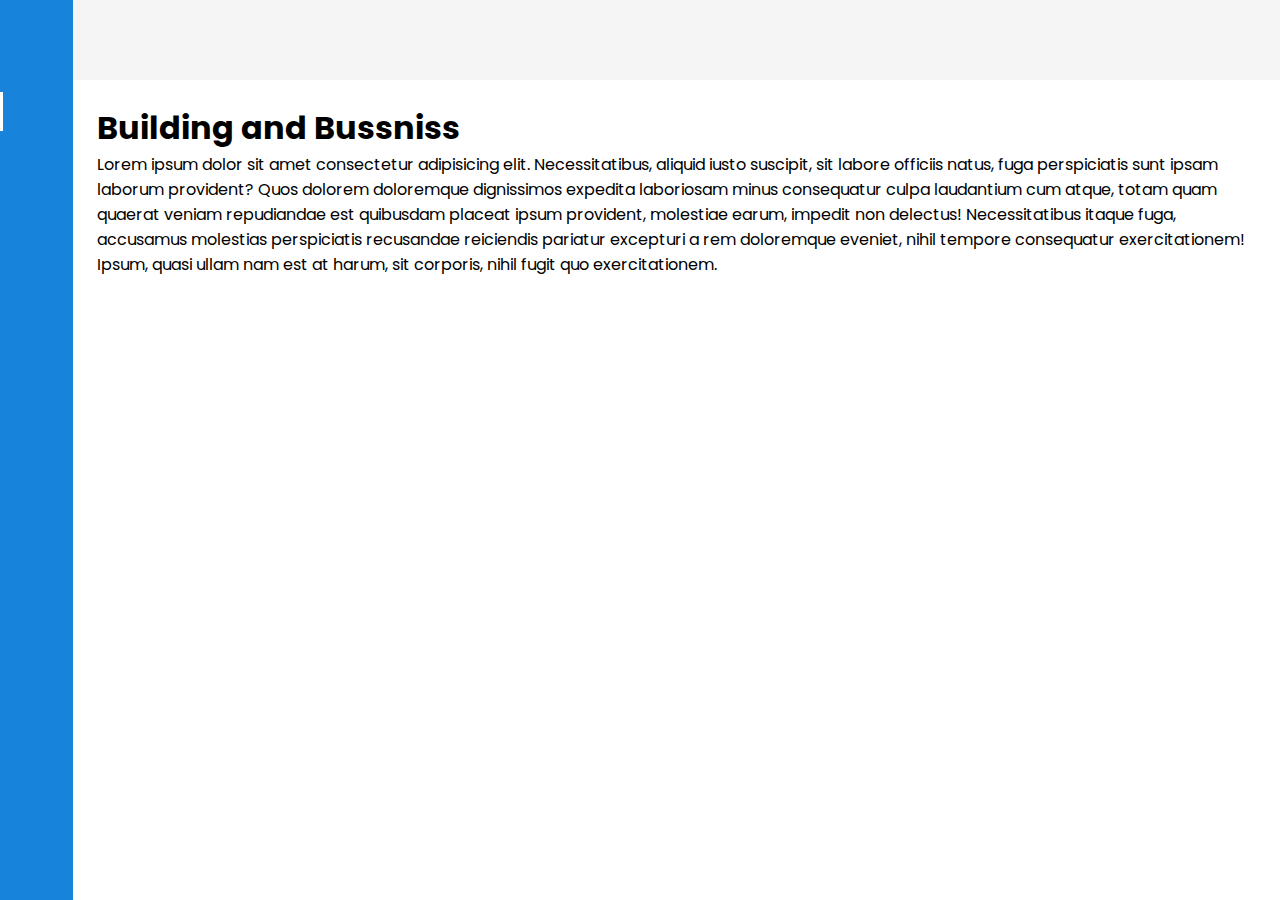
==== sidebar/index.html @ 75128854 "Ejercicios realizados" ====
<!DOCTYPE html>
<html lang="es">
<head>
    <meta charset="UTF-8">
    <meta http-equiv="X-UA-Compatible" content="IE=edge">
    <meta name="viewport" content="width=device-width, initial-scale=1.0">
    <title>Menu lateral Responsive</title>

    <link rel="stylesheet" href="https://cdnjs.cloudflare.com/ajax/libs/font-awesome/6.3.0/css/all.min.css" integrity="sha512-SzlrxWUlpfuzQ+pcUCosxcglQRNAq/DZjVsC0lE40xsADsfeQoEypE+enwcOiGjk/bSuGGKHEyjSoQ1zVisanQ==" crossorigin="anonymous" referrerpolicy="no-referrer" />
    <link rel="stylesheet" href="./css/style.css">
    <link rel="stylesheet" href="./css/header.css">
    <link rel="stylesheet" href="./css/aside.css">
    <link rel="stylesheet" href="./css/main.css">
</head>
<body id="body">
    
    <header class="header">
        <div class="menu" id="icon_menu">
            <i class="fa-solid fa-bars-staggered menu__icon nav__link-icon"></i>
        </div>
    </header>

    <aside class="aside" id="aside">
        <div class="aside__top">
            <i class="fa-brands fa-youtube aside__top-icon nav__link-icon"></i>
            <span class="aside__top-title">Design<span>By</span>Samir</span>
        </div>

        <nav class="nav">
            <ul class="nav__ul">
                <a href="#" class="nav__link nav__link--active" title="Home">
                    <i class="fa-solid fa-house nav__link-icon"></i>
                    <span class="nav__link-span">Home</span>
                </a>
                <a href="#" class="nav__link" title="Portfolio">
                    <i class="fa-solid fa-file nav__link-icon"></i>
                    <span class="nav__link-span">Portfolio</span>
                </a>
                <a href="#" class="nav__link" title="Courses">
                    <i class="fa-solid fa-graduation-cap nav__link-icon"></i>
                    <span class="nav__link-span">Courses</span>
                </a>
                <a href="#" class="nav__link" title="Blog">
                    <i class="fa-brands fa-hive nav__link-icon"></i>
                    <span class="nav__link-span">Blog</span>
                </a>
                <a href="#" class="nav__link" title="Contact">
                    <i class="fa-solid fa-address-book nav__link-icon"></i>
                    <span class="nav__link-span">Contact</span>
                </a>
                <a href="#" class="nav__link" title="About">
                    <i class="fa-solid fa-bolt nav__link-icon"></i>
                    <span class="nav__link-span">About</span>
                </a>
            </ul>
        </nav>

    </aside>

    <main class="main">
        <h1 class="title">
            Building and Bussniss
        </h1>

        <p>
            Lorem ipsum dolor sit amet consectetur adipisicing elit. Necessitatibus, aliquid iusto suscipit, sit labore officiis natus, fuga perspiciatis sunt ipsam laborum provident? Quos dolorem doloremque dignissimos expedita laboriosam minus consequatur culpa laudantium cum atque, totam quam quaerat veniam repudiandae est quibusdam placeat ipsum provident, molestiae earum, impedit non delectus! Necessitatibus itaque fuga, accusamus molestias perspiciatis recusandae reiciendis pariatur excepturi a rem doloremque eveniet, nihil tempore consequatur exercitationem! Ipsum, quasi ullam nam est at harum, sit corporis, nihil fugit quo exercitationem.
        </p>
    </main>

    <script src="./js/script.js"></script>

</body>
</html>
---- sidebar/css/style.css ----
@import url('https://fonts.googleapis.com/css2?family=Poppins:wght@300;400;500;600;700;800;900&display=swap');

* {
    margin: 0;
    padding: 0;
    box-sizing: border-box;
    color: inherit;
    outline: none;
    border: none;
}

a {
    text-decoration: none;
    display: inline-block;
}

ul,
li {
    list-style: none;
}

body {
    font-family: 'Poppins';
    margin-left: calc(25px + 3rem);
    font-size: 16px;
    transition: margin-left 300ms;
}
---- sidebar/css/header.css ----
.header  {
    width: 100%;
    height: 80px;
    background-color: #F5F5F5;

    display: flex;
    align-items: center;
    position: sticky;
    top: 0;
}

.menu {
    width: 100px;
    display: grid;
    place-items: center;
}

.menu__icon {
    font-size: 1.5rem;
    cursor: pointer;
    position: absolute;
    color: #222;
}
---- sidebar/css/aside.css ----
.aside {
    width: calc(25px + 3rem);
    position: fixed;
    height: 100%;
    background-color: #1783DB;
    top: 0;
    left: 0;
    color: #FFFFFF;
    transition: width 300ms, left 300ms;
    overflow: hidden;
    overflow-y: auto;
    /* border-right: 8px solid #1783DB; */

    /*Ocultar scroll para IE, Edge y Firefox*/
    -ms-overflow-style: none;
    scrollbar-width: none;
}


.aside__top {
    padding: 1.5rem 2rem;
    display: flex;
    align-items: center;
    font-weight: 700;
    position: sticky;
    top: 0;
    z-index: 1;
    background-color: #1783DB;
}

/*Ocultar scroll para chrome, safari y opera*/
.aside::-webkit-scrollbar{
    display: none;
}

.aside__top-title {
    display: flex;
    align-items: center;
}

.aside__top-title > span {
    color: orange;
    font-weight: 900;
    font-size: 1.5rem;
}

.aside__top-icon,
.nav__link-icon {
    min-width: 25px;
    margin-right: 1rem;
}

.nav__link {
    display: flex;
    align-items: center;
    color: #FFFFFFB2;
    position: relative;
    transition: color 300ms;
    font-weight: 100;
    padding: 1rem 2rem;
}

.nav__link--active {
    color: #FFFFFF;
}

.nav__link--active::before {
    content: '';
    position: absolute;
    width: 3px;
    height: 70%;
    background-color: #FFFFFF;
    top: 15%;
    left: 0;
}

.nav__link:hover {
    color: #FFFFFF;
    background-color: #0000FF11;
}





/* CLASES MANIPULADA DESDE JS */
.aside_move {
    width: 250px;
}


@media screen and (max-width: 760px) {
    .aside_move {
        width: calc(25px + 3rem);
        left: -80px;
    }
}
---- sidebar/css/main.css ----
/* CLASE MANIPULADA DESDE JS */
.body_move {
    margin-left: 250px;
}





@media screen and (max-width: 760px) {
    .body_move {
        margin-left: 0;
    }
}
/* ======================================================= */



.main {
    padding: 1.5rem;
}
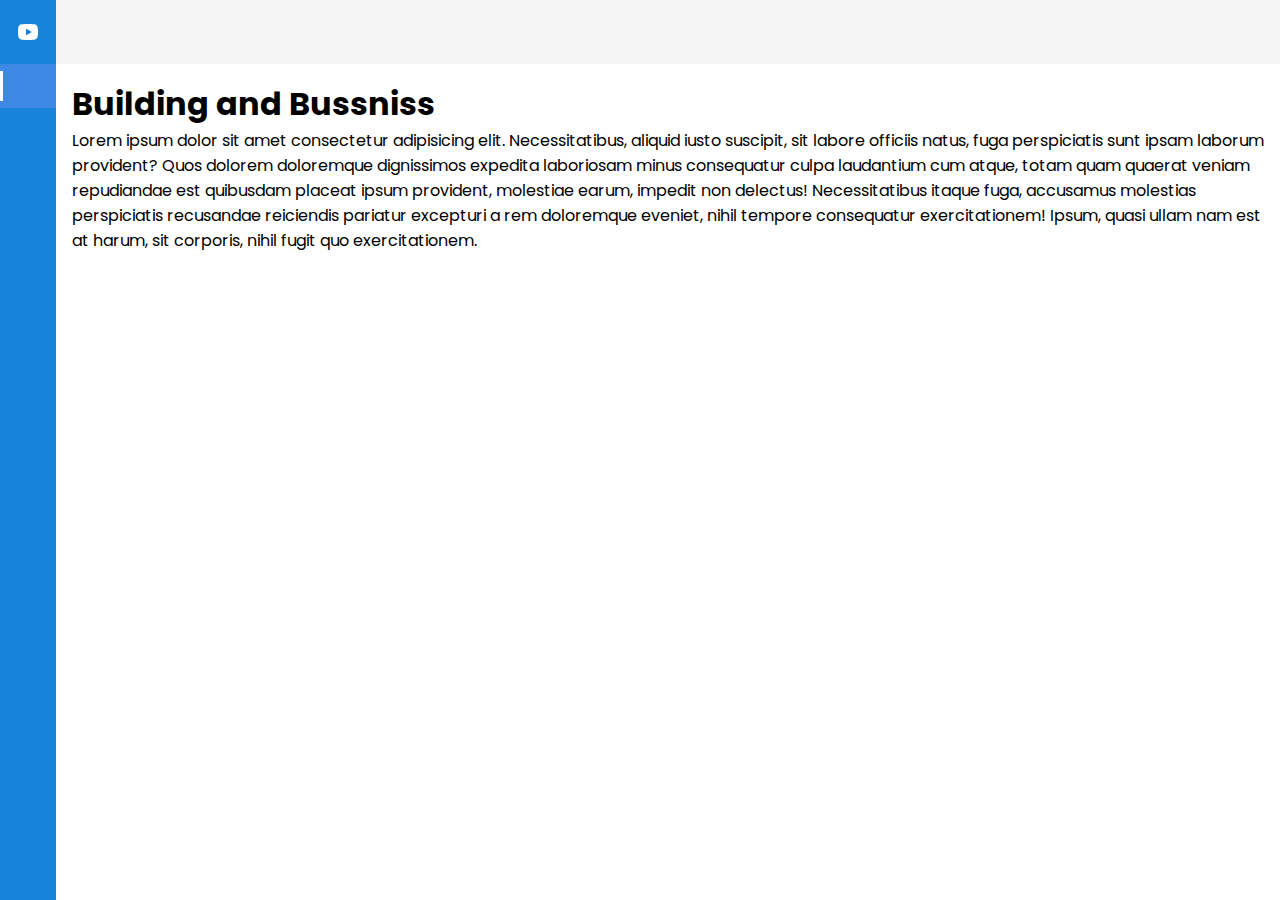
==== commit 50c4e9bc: "Se cambio convencion de nombres y estructura de los archivos" ====
--- a/sidebar/index.html
+++ b/sidebar/index.html
@@ -1,73 +1,90 @@
 <!DOCTYPE html>
 <html lang="es">
+
 <head>
     <meta charset="UTF-8">
     <meta http-equiv="X-UA-Compatible" content="IE=edge">
     <meta name="viewport" content="width=device-width, initial-scale=1.0">
     <title>Menu lateral Responsive</title>
 
-    <link rel="stylesheet" href="https://cdnjs.cloudflare.com/ajax/libs/font-awesome/6.3.0/css/all.min.css" integrity="sha512-SzlrxWUlpfuzQ+pcUCosxcglQRNAq/DZjVsC0lE40xsADsfeQoEypE+enwcOiGjk/bSuGGKHEyjSoQ1zVisanQ==" crossorigin="anonymous" referrerpolicy="no-referrer" />
-    <link rel="stylesheet" href="./css/style.css">
-    <link rel="stylesheet" href="./css/header.css">
+    <link rel="preconnect" href="https://fonts.googleapis.com">
+    <link rel="preconnect" href="https://fonts.gstatic.com" crossorigin>
+    <link href="https://fonts.googleapis.com/css2?family=Poppins:wght@200;300;400;700;800&display=swap" rel="stylesheet">
+
+    <link rel="stylesheet" href="https://cdnjs.cloudflare.com/ajax/libs/font-awesome/6.3.0/css/all.min.css"
+        integrity="sha512-SzlrxWUlpfuzQ+pcUCosxcglQRNAq/DZjVsC0lE40xsADsfeQoEypE+enwcOiGjk/bSuGGKHEyjSoQ1zVisanQ=="
+        crossorigin="anonymous" referrerpolicy="no-referrer" />
+    <link rel="stylesheet" href="./css/base/base.css">
+    <link rel="stylesheet" href="./css/main.css">
     <link rel="stylesheet" href="./css/aside.css">
-    <link rel="stylesheet" href="./css/main.css">
+    <link rel="stylesheet" href="./css/pages/home.css">
 </head>
-<body id="body">
-    
-    <header class="header">
-        <div class="menu" id="icon_menu">
-            <i class="fa-solid fa-bars-staggered menu__icon nav__link-icon"></i>
+
+<body id="js-body">
+
+    <header class="c-page-head">
+        <div class="c-menu" id="js-menu">
+            <i class="fa-solid  fa-bars-staggered  c-menu__icon  c-icon"></i>
         </div>
     </header>
 
-    <aside class="aside" id="aside">
-        <div class="aside__top">
-            <i class="fa-brands fa-youtube aside__top-icon nav__link-icon"></i>
-            <span class="aside__top-title">Design<span>By</span>Samir</span>
-        </div>
 
-        <nav class="nav">
-            <ul class="nav__ul">
-                <a href="#" class="nav__link nav__link--active" title="Home">
-                    <i class="fa-solid fa-house nav__link-icon"></i>
-                    <span class="nav__link-span">Home</span>
+    <aside class="c-aside  " id="js-aside">
+        <header class="c-aside__head">
+            <img src="./images/youtube.svg" alt="" class="c-aside__icon  c-icon">
+            <span class="c-aside__title">Design<span class="c-aside__title--highlight">By</span>Samir</span>
+        </header>
+
+        <nav class="c-site-nav">
+            <ul class="c-site-nav__list">
+                <a href="#" class="c-site-nav__item  c-site-nav__item--active" title="Home">
+                    <i class="fa-solid  fa-house  c-icon  c-site-nav__icon"></i>
+                    <span class="c-site-nav__text">Home</span>
                 </a>
-                <a href="#" class="nav__link" title="Portfolio">
-                    <i class="fa-solid fa-file nav__link-icon"></i>
-                    <span class="nav__link-span">Portfolio</span>
+                <a href="#" class="c-site-nav__item" title="Portfolio">
+                    <i class="fa-solid  fa-file  c-icon  c-site-nav__icon"></i>
+                    <span class="c-site-nav__text">Portfolio</span>
                 </a>
-                <a href="#" class="nav__link" title="Courses">
-                    <i class="fa-solid fa-graduation-cap nav__link-icon"></i>
-                    <span class="nav__link-span">Courses</span>
+                <a href="#" class="c-site-nav__item" title="Courses">
+                    <i class="fa-solid  fa-graduation-cap  c-icon  c-site-nav__icon"></i>
+                    <span class="c-site-nav__text">Courses</span>
                 </a>
-                <a href="#" class="nav__link" title="Blog">
-                    <i class="fa-brands fa-hive nav__link-icon"></i>
-                    <span class="nav__link-span">Blog</span>
+                <a href="#" class="c-site-nav__item" title="Blog">
+                    <i class="fa-brands  fa-hive  c-icon  c-site-nav__icon"></i>
+                    <span class="c-site-nav__text">Blog</span>
                 </a>
-                <a href="#" class="nav__link" title="Contact">
-                    <i class="fa-solid fa-address-book nav__link-icon"></i>
-                    <span class="nav__link-span">Contact</span>
+                <a href="#" class="c-site-nav__item" title="Contact">
+                    <i class="fa-solid  fa-address-book  c-icon  c-site-nav__icon"></i>
+                    <span class="c-site-nav__text">Contact</span>
                 </a>
-                <a href="#" class="nav__link" title="About">
-                    <i class="fa-solid fa-bolt nav__link-icon"></i>
-                    <span class="nav__link-span">About</span>
+                <a href="#" class="c-site-nav__item" title="About">
+                    <i class="fa-solid  fa-bolt  c-icon  c-site-nav__icon"></i>
+                    <span class="c-site-nav__text">About</span>
                 </a>
             </ul>
         </nav>
 
     </aside>
 
+
     <main class="main">
-        <h1 class="title">
+        <h1 class="">
             Building and Bussniss
         </h1>
 
         <p>
-            Lorem ipsum dolor sit amet consectetur adipisicing elit. Necessitatibus, aliquid iusto suscipit, sit labore officiis natus, fuga perspiciatis sunt ipsam laborum provident? Quos dolorem doloremque dignissimos expedita laboriosam minus consequatur culpa laudantium cum atque, totam quam quaerat veniam repudiandae est quibusdam placeat ipsum provident, molestiae earum, impedit non delectus! Necessitatibus itaque fuga, accusamus molestias perspiciatis recusandae reiciendis pariatur excepturi a rem doloremque eveniet, nihil tempore consequatur exercitationem! Ipsum, quasi ullam nam est at harum, sit corporis, nihil fugit quo exercitationem.
+            Lorem ipsum dolor sit amet consectetur adipisicing elit. Necessitatibus, aliquid iusto suscipit, sit labore
+            officiis natus, fuga perspiciatis sunt ipsam laborum provident? Quos dolorem doloremque dignissimos expedita
+            laboriosam minus consequatur culpa laudantium cum atque, totam quam quaerat veniam repudiandae est quibusdam
+            placeat ipsum provident, molestiae earum, impedit non delectus! Necessitatibus itaque fuga, accusamus
+            molestias perspiciatis recusandae reiciendis pariatur excepturi a rem doloremque eveniet, nihil tempore
+            consequatur exercitationem! Ipsum, quasi ullam nam est at harum, sit corporis, nihil fugit quo
+            exercitationem.
         </p>
     </main>
 
     <script src="./js/script.js"></script>
 
 </body>
+
 </html>--- a/sidebar/css/base/base.css
+++ b/sidebar/css/base/base.css
@@ -0,0 +1,11 @@
+
+
+@import url("./reset.css");
+@import url("../components/c-body.css");
+@import url("../components/c-icon.css");
+@import url("../components/c-menu.css");
+@import url("../components/c-page-head.css");
+@import url("../components/c-aside.css");
+@import url("../components/c-site-nav.css");
+
+@import url("../hacks.css");--- a/sidebar/css/pages/home.css
+++ b/sidebar/css/pages/home.css
@@ -0,0 +1,6 @@
+
+
+
+.main {
+    padding: 1rem;
+}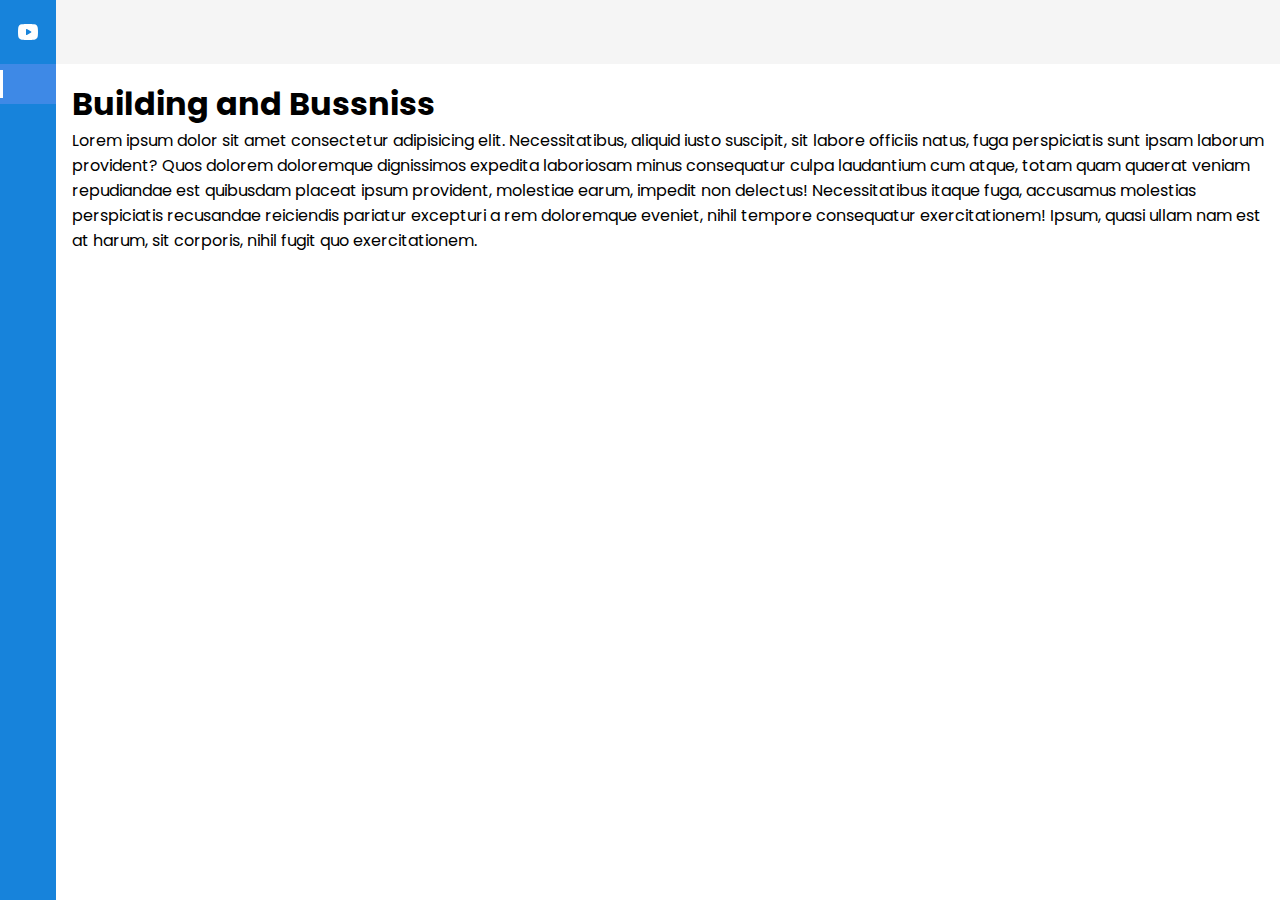
==== commit 9fd6b3a4: "Se modifico HTML para trabajar Mobile-First" ====
--- a/sidebar/index.html
+++ b/sidebar/index.html
@@ -20,7 +20,7 @@
     <link rel="stylesheet" href="./css/pages/home.css">
 </head>
 
-<body id="js-body">
+<body class="c-body" id="js-body">
 
     <header class="c-page-head">
         <div class="c-menu" id="js-menu">
@@ -29,7 +29,7 @@
     </header>
 
 
-    <aside class="c-aside  " id="js-aside">
+    <aside class="c-aside" id="js-aside">
         <header class="c-aside__head">
             <img src="./images/youtube.svg" alt="" class="c-aside__icon  c-icon">
             <span class="c-aside__title">Design<span class="c-aside__title--highlight">By</span>Samir</span>
@@ -63,7 +63,6 @@
                 </a>
             </ul>
         </nav>
-
     </aside>
 
 
--- a/sidebar/css/pages/home.css
+++ b/sidebar/css/pages/home.css
@@ -1,5 +1,3 @@
-
-
 
 .main {
     padding: 1rem;
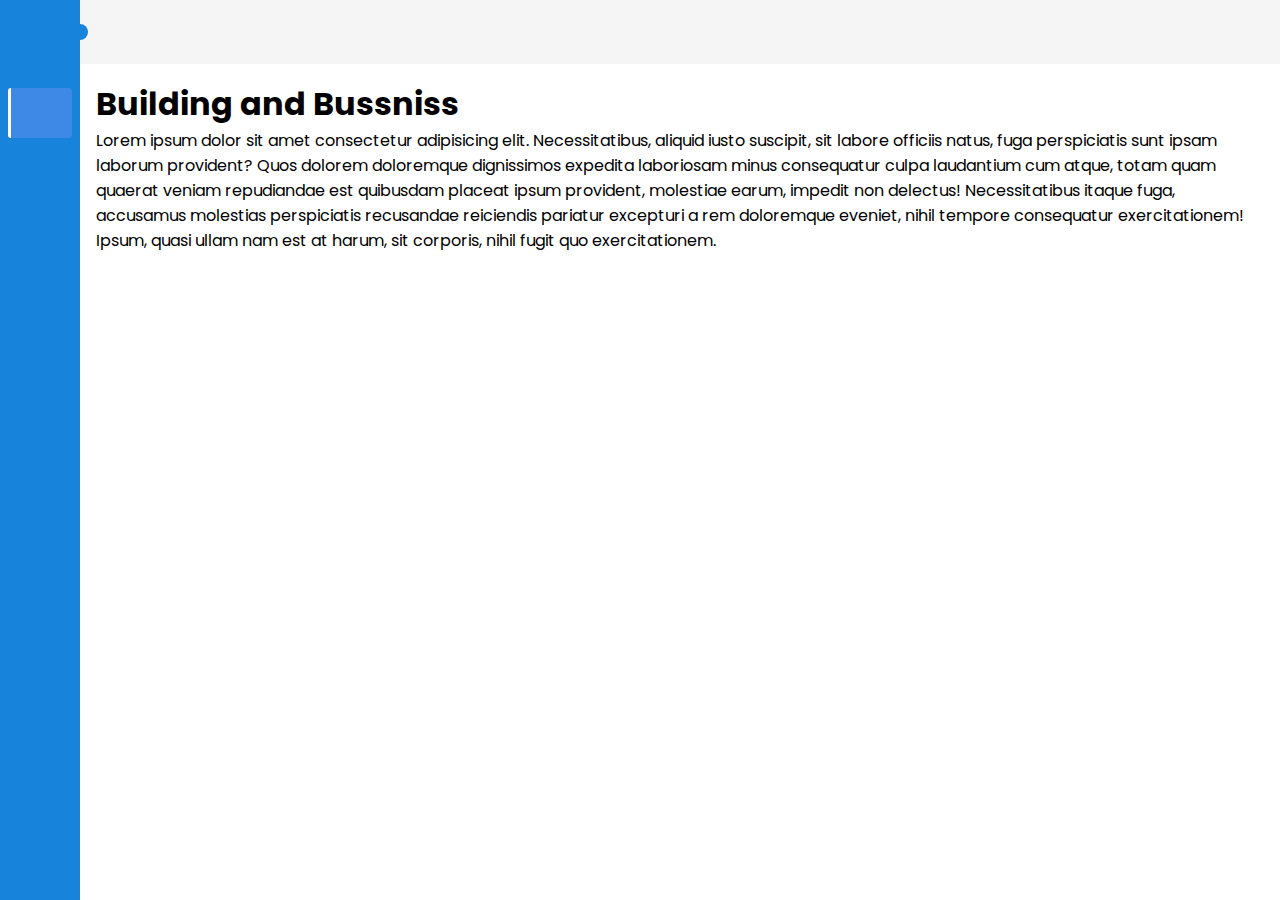
==== commit a352454f: "Se agrego componente c-tooltip" ====
--- a/sidebar/index.html
+++ b/sidebar/index.html
@@ -15,7 +15,6 @@
         integrity="sha512-SzlrxWUlpfuzQ+pcUCosxcglQRNAq/DZjVsC0lE40xsADsfeQoEypE+enwcOiGjk/bSuGGKHEyjSoQ1zVisanQ=="
         crossorigin="anonymous" referrerpolicy="no-referrer" />
     <link rel="stylesheet" href="./css/base/base.css">
-    <link rel="stylesheet" href="./css/main.css">
     <link rel="stylesheet" href="./css/aside.css">
     <link rel="stylesheet" href="./css/pages/home.css">
 </head>
@@ -31,35 +30,50 @@
 
     <aside class="c-aside" id="js-aside">
         <header class="c-aside__head">
-            <img src="./images/youtube.svg" alt="" class="c-aside__icon  c-icon">
-            <span class="c-aside__title">Design<span class="c-aside__title--highlight">By</span>Samir</span>
+            <i class="[ fa-solid  fa-chevron-up fa-rotate-90 ]  [ c-icon  c-icon--xs ]  c-aside__icon--collapse" id="js-icon-collape-aside">
+            </i>
+            <i class="[ fa-solid  fa-cubes-stacked ]  c-aside__icon  [ c-icon  c-icon--md ]"></i>
+            <span class="c-aside__text">Design<span class="c-aside__text--highlight">By</span>Samir</span>
         </header>
 
         <nav class="c-site-nav">
             <ul class="c-site-nav__list">
                 <a href="#" class="c-site-nav__item  c-site-nav__item--active" title="Home">
-                    <i class="fa-solid  fa-house  c-icon  c-site-nav__icon"></i>
+                    <i class="[ fa-solid  fa-house ]  c-icon  c-site-nav__icon"></i>
                     <span class="c-site-nav__text">Home</span>
+                    <span class="c-site-nav__tooltip  c-tooltip" id="js-tooltip">Home</span>
                 </a>
                 <a href="#" class="c-site-nav__item" title="Portfolio">
-                    <i class="fa-solid  fa-file  c-icon  c-site-nav__icon"></i>
+                    <i class="[ fa-solid  fa-file ]  c-icon  c-site-nav__icon"></i>
                     <span class="c-site-nav__text">Portfolio</span>
+                    <span class="c-site-nav__tooltip  c-tooltip" id="js-tooltip">Portfolio</span>
                 </a>
+                <a href="#" class="c-site-nav__item" title="Courses">
+                    <i class="[ fa-solid  fa-graduation-cap ]  c-icon  c-site-nav__icon"></i>
+                    <span class="c-site-nav__text">Courses</span>
+                    <span class="c-site-nav__tooltip  c-tooltip" id="js-tooltip">Courses</span>
+                </a>
+                <a href="#" class="c-site-nav__item" title="Blog">
+                    <i class="[ fa-brands  fa-hive ]  c-icon  c-site-nav__icon"></i>
+                    <span class="c-site-nav__text">Blog</span>
+                    <span class="c-site-nav__tooltip  c-tooltip" id="js-tooltip">Blog</span>
+                </a>
+                <a href="#" class="c-site-nav__item" title="Contact">
+                    <i class="[ fa-solid  fa-address-book  c-icon  c-site-nav__icon"></i>
+                    <span class="c-site-nav__text">Contact</span>
+                    <span class="c-site-nav__tooltip  c-tooltip" id="js-tooltip">Contact</span>
+                </a>
+                <a href="#" class="c-site-nav__item" title="About">
+                    <i class="[ fa-solid  fa-bolt ]  c-icon  c-site-nav__icon"></i>
+                    <span class="c-site-nav__text">About</span>
+                    <span class="c-site-nav__tooltip  c-tooltip" id="js-tooltip">About</span>
+                </a>
+            </ul>
+            
+            <ul class="[ c-site-nav__list ]">
                 <a href="#" class="c-site-nav__item" title="Courses">
                     <i class="fa-solid  fa-graduation-cap  c-icon  c-site-nav__icon"></i>
                     <span class="c-site-nav__text">Courses</span>
-                </a>
-                <a href="#" class="c-site-nav__item" title="Blog">
-                    <i class="fa-brands  fa-hive  c-icon  c-site-nav__icon"></i>
-                    <span class="c-site-nav__text">Blog</span>
-                </a>
-                <a href="#" class="c-site-nav__item" title="Contact">
-                    <i class="fa-solid  fa-address-book  c-icon  c-site-nav__icon"></i>
-                    <span class="c-site-nav__text">Contact</span>
-                </a>
-                <a href="#" class="c-site-nav__item" title="About">
-                    <i class="fa-solid  fa-bolt  c-icon  c-site-nav__icon"></i>
-                    <span class="c-site-nav__text">About</span>
                 </a>
             </ul>
         </nav>
--- a/sidebar/css/base/base.css
+++ b/sidebar/css/base/base.css
@@ -3,6 +3,7 @@
 @import url("./reset.css");
 @import url("../components/c-body.css");
 @import url("../components/c-icon.css");
+@import url("../components/c-tooltip.css");
 @import url("../components/c-menu.css");
 @import url("../components/c-page-head.css");
 @import url("../components/c-aside.css");
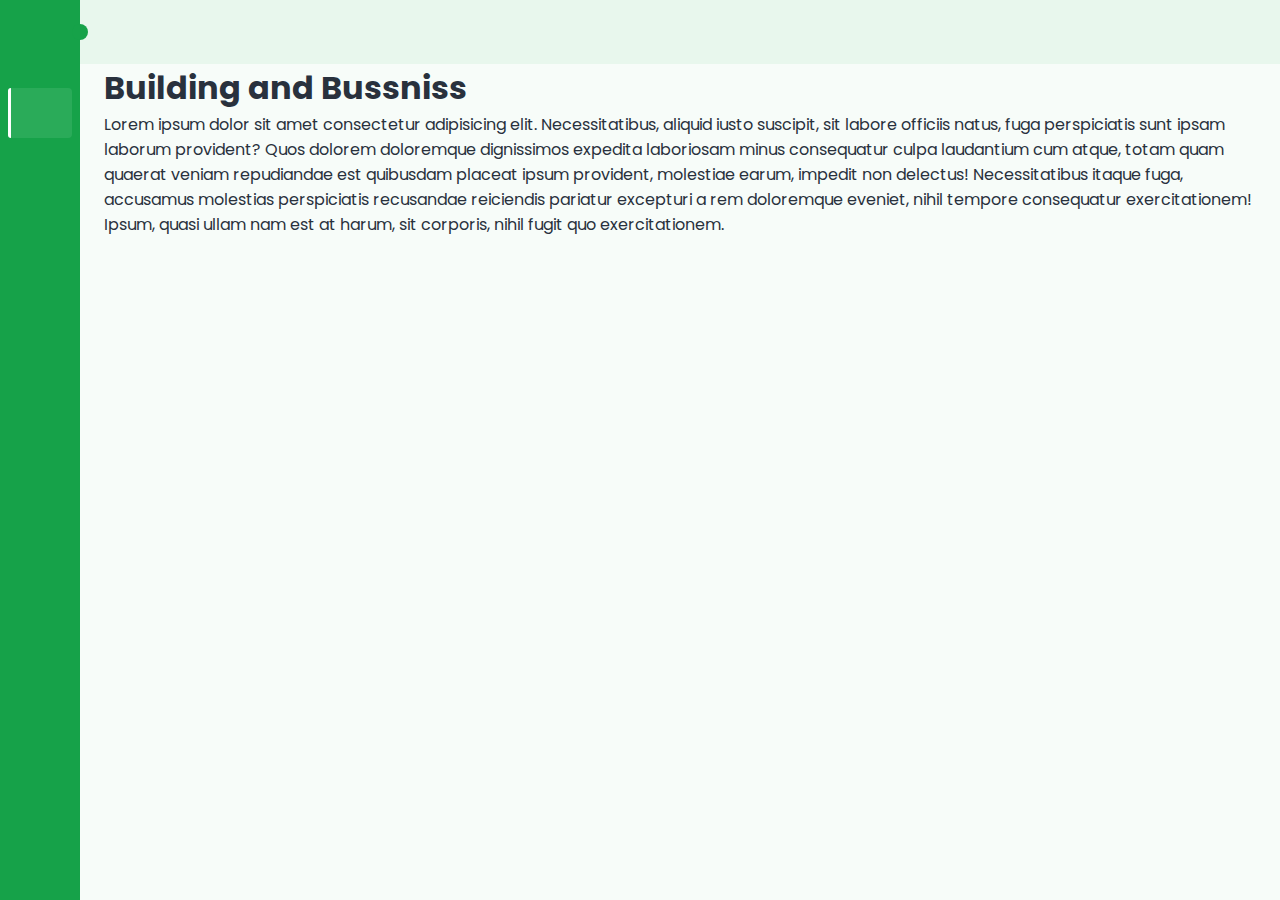
==== commit a9755268: "Se agregaron custom-properties" ====
--- a/sidebar/index.html
+++ b/sidebar/index.html
@@ -19,11 +19,13 @@
     <link rel="stylesheet" href="./css/pages/home.css">
 </head>
 
-<body class="c-body" id="js-body">
+<body class="c-body  t-light" id="js-body">
 
-    <header class="c-page-head">
-        <div class="c-menu" id="js-menu">
-            <i class="fa-solid  fa-bars-staggered  c-menu__icon  c-icon"></i>
+    <header class="head  o-container">
+        <div class="c-page-head">
+            <div class="c-menu" id="js-menu">
+                <i class="fa-solid  fa-bars-staggered  c-menu__icon  c-icon"></i>
+            </div>
         </div>
     </header>
 
@@ -40,32 +42,32 @@
             <ul class="c-site-nav__list">
                 <a href="#" class="c-site-nav__item  c-site-nav__item--active" title="Home">
                     <i class="[ fa-solid  fa-house ]  c-icon  c-site-nav__icon"></i>
-                    <span class="c-site-nav__text">Home</span>
+                    <span class="c-site-nav__text  c-aside__text">Home</span>
                     <span class="c-site-nav__tooltip  c-tooltip" id="js-tooltip">Home</span>
                 </a>
                 <a href="#" class="c-site-nav__item" title="Portfolio">
                     <i class="[ fa-solid  fa-file ]  c-icon  c-site-nav__icon"></i>
-                    <span class="c-site-nav__text">Portfolio</span>
+                    <span class="c-site-nav__text  c-aside__text">Portfolio</span>
                     <span class="c-site-nav__tooltip  c-tooltip" id="js-tooltip">Portfolio</span>
                 </a>
                 <a href="#" class="c-site-nav__item" title="Courses">
                     <i class="[ fa-solid  fa-graduation-cap ]  c-icon  c-site-nav__icon"></i>
-                    <span class="c-site-nav__text">Courses</span>
+                    <span class="c-site-nav__text  c-aside__text">Courses</span>
                     <span class="c-site-nav__tooltip  c-tooltip" id="js-tooltip">Courses</span>
                 </a>
                 <a href="#" class="c-site-nav__item" title="Blog">
                     <i class="[ fa-brands  fa-hive ]  c-icon  c-site-nav__icon"></i>
-                    <span class="c-site-nav__text">Blog</span>
+                    <span class="c-site-nav__text  c-aside__text">Blog</span>
                     <span class="c-site-nav__tooltip  c-tooltip" id="js-tooltip">Blog</span>
                 </a>
                 <a href="#" class="c-site-nav__item" title="Contact">
                     <i class="[ fa-solid  fa-address-book  c-icon  c-site-nav__icon"></i>
-                    <span class="c-site-nav__text">Contact</span>
+                    <span class="c-site-nav__text  c-aside__text">Contact</span>
                     <span class="c-site-nav__tooltip  c-tooltip" id="js-tooltip">Contact</span>
                 </a>
                 <a href="#" class="c-site-nav__item" title="About">
                     <i class="[ fa-solid  fa-bolt ]  c-icon  c-site-nav__icon"></i>
-                    <span class="c-site-nav__text">About</span>
+                    <span class="c-site-nav__text  c-aside__text">About</span>
                     <span class="c-site-nav__tooltip  c-tooltip" id="js-tooltip">About</span>
                 </a>
             </ul>
@@ -73,14 +75,14 @@
             <ul class="[ c-site-nav__list ]">
                 <a href="#" class="c-site-nav__item" title="Courses">
                     <i class="fa-solid  fa-graduation-cap  c-icon  c-site-nav__icon"></i>
-                    <span class="c-site-nav__text">Courses</span>
+                    <span class="c-site-nav__text  c-aside__text">Courses</span>
                 </a>
             </ul>
         </nav>
     </aside>
 
 
-    <main class="main">
+    <main class="main  o-container">
         <h1 class="">
             Building and Bussniss
         </h1>
--- a/sidebar/css/base/base.css
+++ b/sidebar/css/base/base.css
@@ -1,12 +1,12 @@
 
 
 @import url("./reset.css");
+@import url("./properties.css");
+@import url("../objects.css");
 @import url("../components/c-body.css");
 @import url("../components/c-icon.css");
+@import url("../components/c-menu.css");
 @import url("../components/c-tooltip.css");
-@import url("../components/c-menu.css");
 @import url("../components/c-page-head.css");
 @import url("../components/c-aside.css");
-@import url("../components/c-site-nav.css");
-
-@import url("../hacks.css");+@import url("../components/c-site-nav.css");--- a/sidebar/css/pages/home.css
+++ b/sidebar/css/pages/home.css
@@ -1,4 +1,4 @@
 
-.main {
-    padding: 1rem;
+.head {
+    background-color: var(--neutral-200);
 }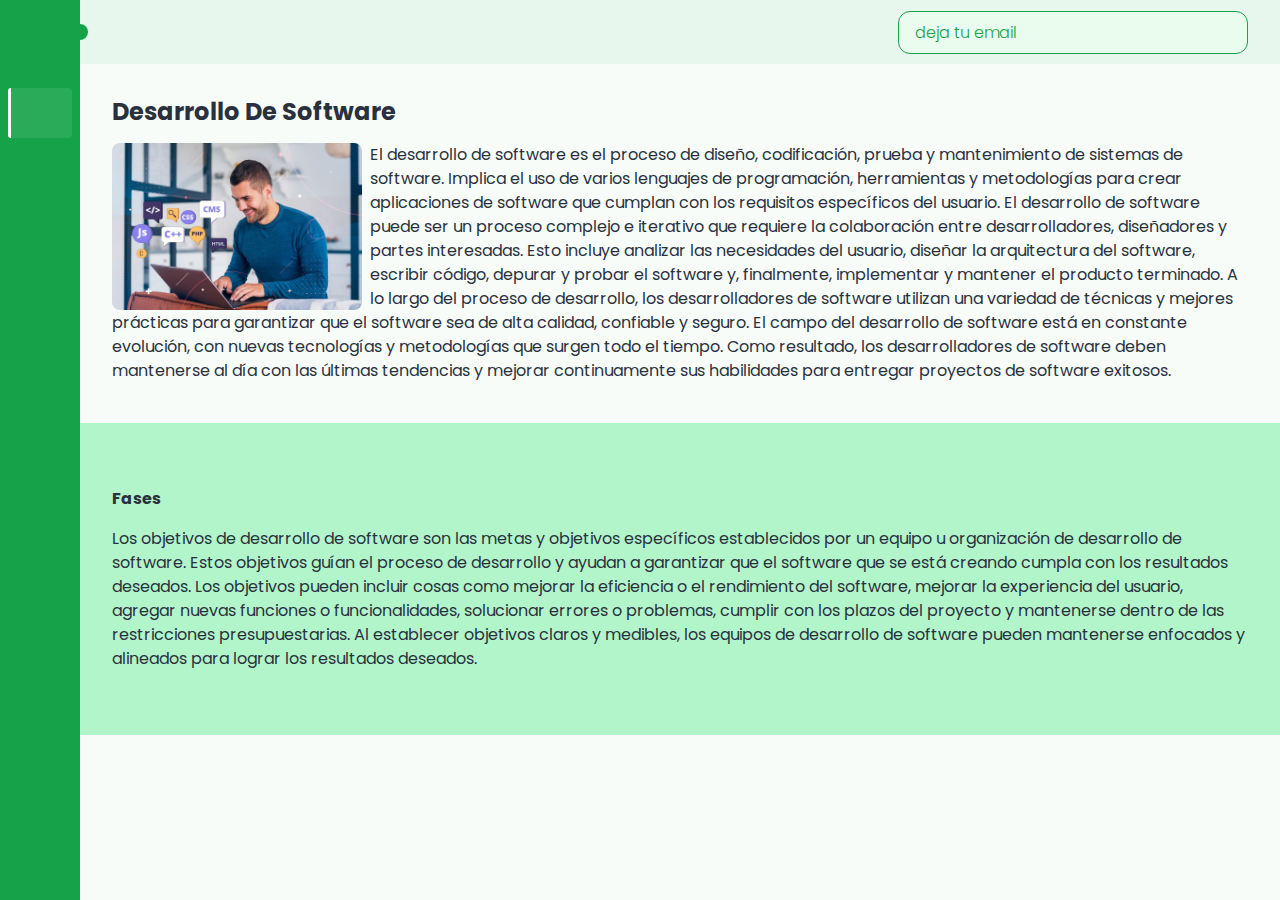
==== commit bb0ca5e7: "Se agregaron nuevos componentes a la pagina" ====
--- a/sidebar/index.html
+++ b/sidebar/index.html
@@ -9,30 +9,38 @@
 
     <link rel="preconnect" href="https://fonts.googleapis.com">
     <link rel="preconnect" href="https://fonts.gstatic.com" crossorigin>
-    <link href="https://fonts.googleapis.com/css2?family=Poppins:wght@200;300;400;700;800&display=swap" rel="stylesheet">
+    <link href="https://fonts.googleapis.com/css2?family=Poppins:wght@200;300;400;700;800&display=swap"
+        rel="stylesheet">
 
     <link rel="stylesheet" href="https://cdnjs.cloudflare.com/ajax/libs/font-awesome/6.3.0/css/all.min.css"
         integrity="sha512-SzlrxWUlpfuzQ+pcUCosxcglQRNAq/DZjVsC0lE40xsADsfeQoEypE+enwcOiGjk/bSuGGKHEyjSoQ1zVisanQ=="
         crossorigin="anonymous" referrerpolicy="no-referrer" />
     <link rel="stylesheet" href="./css/base/base.css">
-    <link rel="stylesheet" href="./css/aside.css">
     <link rel="stylesheet" href="./css/pages/home.css">
 </head>
 
 <body class="c-body  t-light" id="js-body">
 
-    <header class="head  o-container">
-        <div class="c-page-head">
-            <div class="c-menu" id="js-menu">
-                <i class="fa-solid  fa-bars-staggered  c-menu__icon  c-icon"></i>
-            </div>
+    <header class="c-page-head  o-container">
+        <div class="c-menu">
+            <input type="checkbox" name="check-icon" id="check-icon" class="check-icon" hidden>
+            <label for="check-icon" class="c-menu__icon" id="js-menu">
+                <div class="c-menu__icon-bar"></div>
+                <div class="c-menu__icon-bar"></div>
+                <div class="c-menu__icon-bar"></div>
+            </label>
+        </div>
+
+        <div>
+            <input type="email" placeholder="deja tu email" class="[ c-input  c-input--primary ]">
         </div>
     </header>
 
 
     <aside class="c-aside" id="js-aside">
         <header class="c-aside__head">
-            <i class="[ fa-solid  fa-chevron-up fa-rotate-90 ]  [ c-icon  c-icon--xs ]  c-aside__icon--collapse" id="js-icon-collape-aside">
+            <i class="[ fa-solid  fa-chevron-up fa-rotate-90 ]  [ c-icon  c-icon--xs ]  c-aside__icon--collapse"
+                id="js-icon-collape-aside">
             </i>
             <i class="[ fa-solid  fa-cubes-stacked ]  c-aside__icon  [ c-icon  c-icon--md ]"></i>
             <span class="c-aside__text">Design<span class="c-aside__text--highlight">By</span>Samir</span>
@@ -71,31 +79,50 @@
                     <span class="c-site-nav__tooltip  c-tooltip" id="js-tooltip">About</span>
                 </a>
             </ul>
-            
+
             <ul class="[ c-site-nav__list ]">
-                <a href="#" class="c-site-nav__item" title="Courses">
-                    <i class="fa-solid  fa-graduation-cap  c-icon  c-site-nav__icon"></i>
-                    <span class="c-site-nav__text  c-aside__text">Courses</span>
-                </a>
+                <li class="[ c-site-nav__item  c-site-nav__item--switch ]" title="Dark">
+                    <i class="[ fa-solid  fa-moon ]  c-icon  c-site-nav__icon"></i>
+                    <span class="c-site-nav__text  c-aside__text">Dark</span>
+                    <i class="[ fa-solid  fa-toggle-off ]  c-icon  [ c-site-nav__icon  c-site-nav__icon--switch ]"
+                        id="js-icon-switch"></i>
+                </li>
             </ul>
         </nav>
+
+        <script defer>
+            const icon_switch = document.getElementById('js-icon-switch');
+            icon_switch.addEventListener('click', () => {
+                if (icon_switch.classList.contains('fa-toggle-off')) {
+                    icon_switch.classList.replace('fa-toggle-off', 'fa-toggle-on')
+                } else {
+                    icon_switch.classList.replace('fa-toggle-on', 'fa-toggle-off')
+                }
+            })
+        </script>
     </aside>
 
 
-    <main class="main  o-container">
-        <h1 class="">
-            Building and Bussniss
-        </h1>
+    <main class="main">
+        <section class="section o-container">
+            <h1 class="[ c-text  c-text--xl  c-text--heading ]">
+                Desarrollo De Software
+            </h1>
+            
+            <p class="c-text  c-text--md">
+                <img src="./images/persona-frente-computadora-traba.jpg" alt="" class="section__img">   
+                El desarrollo de software es el proceso de diseño, codificación, prueba y mantenimiento de sistemas de software. Implica el uso de varios lenguajes de programación, herramientas y metodologías para crear aplicaciones de software que cumplan con los requisitos específicos del usuario. El desarrollo de software puede ser un proceso complejo e iterativo que requiere la colaboración entre desarrolladores, diseñadores y partes interesadas. Esto incluye analizar las necesidades del usuario, diseñar la arquitectura del software, escribir código, depurar y probar el software y, finalmente, implementar y mantener el producto terminado. A lo largo del proceso de desarrollo, los desarrolladores de software utilizan una variedad de técnicas y mejores prácticas para garantizar que el software sea de alta calidad, confiable y seguro. El campo del desarrollo de software está en constante evolución, con nuevas tecnologías y metodologías que surgen todo el tiempo. Como resultado, los desarrolladores de software deben mantenerse al día con las últimas tendencias y mejorar continuamente sus habilidades para entregar proyectos de software exitosos. 
+            </p>
+        </section>
 
-        <p>
-            Lorem ipsum dolor sit amet consectetur adipisicing elit. Necessitatibus, aliquid iusto suscipit, sit labore
-            officiis natus, fuga perspiciatis sunt ipsam laborum provident? Quos dolorem doloremque dignissimos expedita
-            laboriosam minus consequatur culpa laudantium cum atque, totam quam quaerat veniam repudiandae est quibusdam
-            placeat ipsum provident, molestiae earum, impedit non delectus! Necessitatibus itaque fuga, accusamus
-            molestias perspiciatis recusandae reiciendis pariatur excepturi a rem doloremque eveniet, nihil tempore
-            consequatur exercitationem! Ipsum, quasi ullam nam est at harum, sit corporis, nihil fugit quo
-            exercitationem.
-        </p>
+        <section class="section">
+            <div class="o-container">
+                <h2 class="c-text c-text-lg  c-text--heading">Fases</h2>
+                <p class="c-text">
+                    Los objetivos de desarrollo de software son las metas y objetivos específicos establecidos por un equipo u organización de desarrollo de software. Estos objetivos guían el proceso de desarrollo y ayudan a garantizar que el software que se está creando cumpla con los resultados deseados. Los objetivos pueden incluir cosas como mejorar la eficiencia o el rendimiento del software, mejorar la experiencia del usuario, agregar nuevas funciones o funcionalidades, solucionar errores o problemas, cumplir con los plazos del proyecto y mantenerse dentro de las restricciones presupuestarias. Al establecer objetivos claros y medibles, los equipos de desarrollo de software pueden mantenerse enfocados y alineados para lograr los resultados deseados.    
+                </p>
+            </div>
+        </section>
     </main>
 
     <script src="./js/script.js"></script>
--- a/sidebar/css/base/base.css
+++ b/sidebar/css/base/base.css
@@ -4,8 +4,10 @@
 @import url("./properties.css");
 @import url("../objects.css");
 @import url("../components/c-body.css");
+@import url("../components/c-text.css");
 @import url("../components/c-icon.css");
 @import url("../components/c-menu.css");
+@import url("../components/c-input.css");
 @import url("../components/c-tooltip.css");
 @import url("../components/c-page-head.css");
 @import url("../components/c-aside.css");
--- a/sidebar/css/pages/home.css
+++ b/sidebar/css/pages/home.css
@@ -1,4 +1,51 @@
 
-.head {
-    background-color: var(--neutral-200);
+
+
+
+/* 
+----------------------------
+       #MAIN
+----------------------------
+*/
+
+.main {
+    padding-top: 2rem;
+    height: calc(100vh - 4rem);
+    overflow-y: auto;
+}
+
+
+
+
+
+/* 
+----------------------------
+       #MAIN
+----------------------------
+*/
+
+.section {
+    margin-bottom: 2.5rem;
+}
+
+.section:nth-child(2) {
+    background-color : var(--primary-color-200);
+    padding-top: 4rem;
+    padding-bottom: 4rem;
+}
+
+.section__img {
+    border-radius: .5rem;
+    margin-bottom: .5rem;
+}
+
+@media screen and (min-width: 540px) {
+    .section__img {
+        display       : inline;
+        width         : 250px;
+        float         : left;
+        vertical-align: middle;
+        margin        : 0;
+        margin-right  : .5rem;
+    }
 }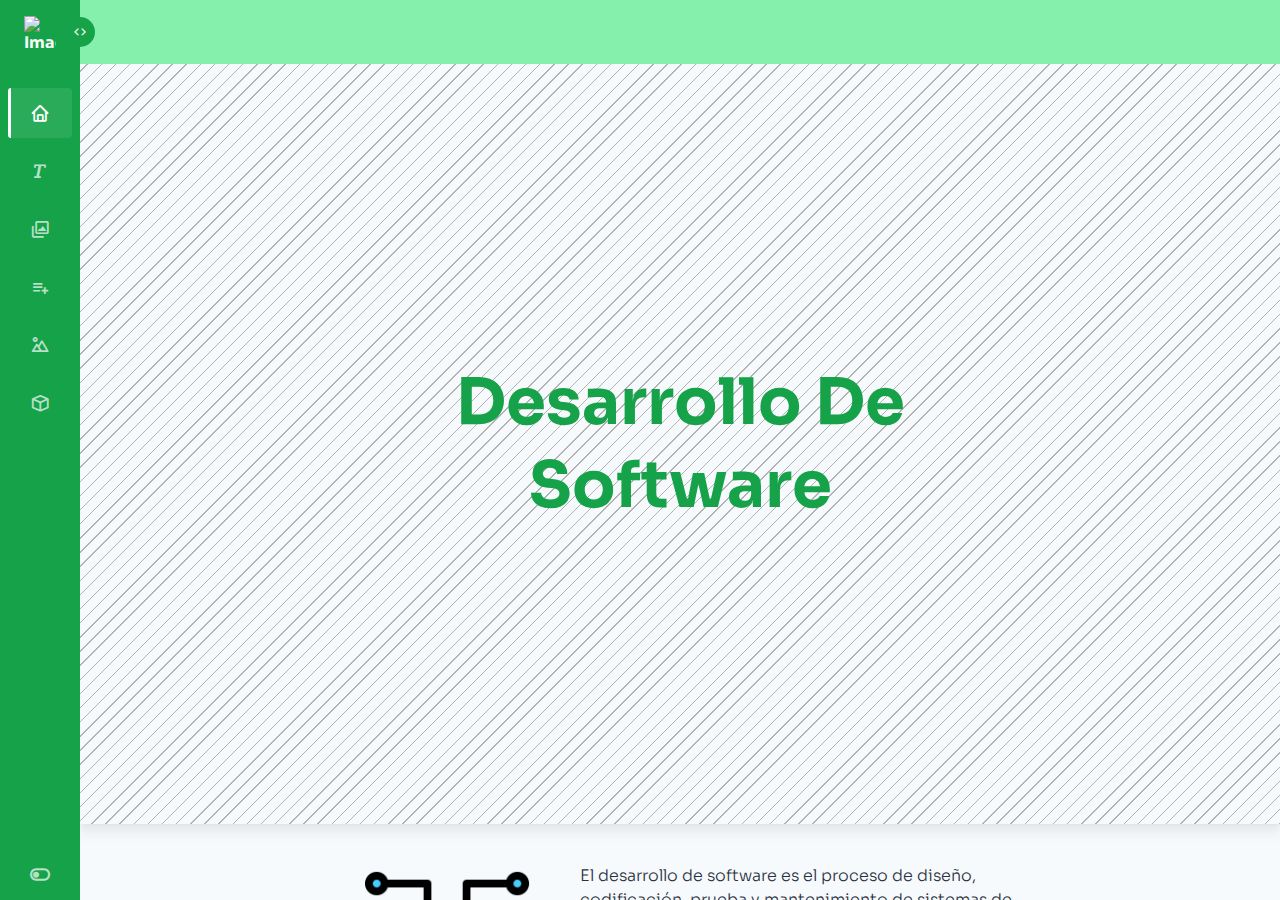
==== commit 095408d6: "Updated..." ====
--- a/sidebar/index.html
+++ b/sidebar/index.html
@@ -5,98 +5,105 @@
     <meta charset="UTF-8">
     <meta http-equiv="X-UA-Compatible" content="IE=edge">
     <meta name="viewport" content="width=device-width, initial-scale=1.0">
-    <title>Menu lateral Responsive</title>
+    <title>Apuntes de css</title>
+
+    <link rel="shortcut icon" href="/icons/css.png" type="image/x-icon">
 
     <link rel="preconnect" href="https://fonts.googleapis.com">
     <link rel="preconnect" href="https://fonts.gstatic.com" crossorigin>
-    <link href="https://fonts.googleapis.com/css2?family=Poppins:wght@200;300;400;700;800&display=swap"
+    <link href="https://fonts.googleapis.com/css2?family=Sora:wght@300;400;500;600;700;800&display=swap"
         rel="stylesheet">
 
-    <link rel="stylesheet" href="https://cdnjs.cloudflare.com/ajax/libs/font-awesome/6.3.0/css/all.min.css"
-        integrity="sha512-SzlrxWUlpfuzQ+pcUCosxcglQRNAq/DZjVsC0lE40xsADsfeQoEypE+enwcOiGjk/bSuGGKHEyjSoQ1zVisanQ=="
-        crossorigin="anonymous" referrerpolicy="no-referrer" />
+    <!-- CDN BOX-ICONS -->
+    <link href='https://unpkg.com/boxicons@2.1.4/css/boxicons.min.css' rel='stylesheet'>
+
     <link rel="stylesheet" href="./css/base/base.css">
     <link rel="stylesheet" href="./css/pages/home.css">
 </head>
 
 <body class="c-body  t-light" id="js-body">
 
-    <header class="c-page-head  o-container">
-        <div class="c-menu">
+    <header class="c-page-head">
+        <div class="c-menu" id="js-menu-content">
             <input type="checkbox" name="check-icon" id="check-icon" class="check-icon" hidden>
             <label for="check-icon" class="c-menu__icon" id="js-menu">
                 <div class="c-menu__icon-bar"></div>
                 <div class="c-menu__icon-bar"></div>
                 <div class="c-menu__icon-bar"></div>
             </label>
-        </div>
-
-        <div>
-            <input type="email" placeholder="deja tu email" class="[ c-input  c-input--primary ]">
+            
         </div>
     </header>
 
 
     <aside class="c-aside" id="js-aside">
         <header class="c-aside__head">
-            <i class="[ fa-solid  fa-chevron-up fa-rotate-90 ]  [ c-icon  c-icon--xs ]  c-aside__icon--collapse"
-                id="js-icon-collape-aside">
-            </i>
-            <i class="[ fa-solid  fa-cubes-stacked ]  c-aside__icon  [ c-icon  c-icon--md ]"></i>
-            <span class="c-aside__text">Design<span class="c-aside__text--highlight">By</span>Samir</span>
+            <i class='[ bx bx-expand-horizontal ]  [ c-icon  c-icon--xs ]  c-aside__icon--collapse'
+                id="js-icon-collape-aside"></i>
+            <div class="c-logo  c-aside__logo">
+                <div class="c-logo__content-img  c-aside__logo-img">
+                    <img src="/icons/css.png" alt="Imagen del logo" class="c-logo__img">
+                </div>
+                <span class="c-aside__text  c-logo__text"><span
+                        class="c-aside__logo-text--highlight">CSS</span>notes</span>
+            </div>
         </header>
 
         <nav class="c-site-nav">
             <ul class="c-site-nav__list">
-                <a href="#" class="c-site-nav__item  c-site-nav__item--active" title="Home">
-                    <i class="[ fa-solid  fa-house ]  c-icon  c-site-nav__icon"></i>
-                    <span class="c-site-nav__text  c-aside__text">Home</span>
-                    <span class="c-site-nav__tooltip  c-tooltip" id="js-tooltip">Home</span>
+                <a href="/" class="c-site-nav__item  c-site-nav__item--active" title="Inicio">
+                    <i class='[ bx  bx-home ]  c-icon  c-site-nav__icon'></i>
+                    <span class="c-site-nav__text  c-aside__text">Inicio</span>
+                    <span class="c-site-nav__tooltip  c-tooltip" id="js-tooltip">Inicio</span>
                 </a>
-                <a href="#" class="c-site-nav__item" title="Portfolio">
-                    <i class="[ fa-solid  fa-file ]  c-icon  c-site-nav__icon"></i>
-                    <span class="c-site-nav__text  c-aside__text">Portfolio</span>
-                    <span class="c-site-nav__tooltip  c-tooltip" id="js-tooltip">Portfolio</span>
+                <a href="/pages/tipografias.html" class="c-site-nav__item" title="Tipografias">
+                    <i class='[ bx  bx-text ]  c-icon  c-site-nav__icon'></i>
+                    <span class="c-site-nav__text  c-aside__text">Tipografias</span>
+                    <span class="c-site-nav__tooltip  c-tooltip" id="js-tooltip">Tipografias</span>
                 </a>
-                <a href="#" class="c-site-nav__item" title="Courses">
-                    <i class="[ fa-solid  fa-graduation-cap ]  c-icon  c-site-nav__icon"></i>
-                    <span class="c-site-nav__text  c-aside__text">Courses</span>
-                    <span class="c-site-nav__tooltip  c-tooltip" id="js-tooltip">Courses</span>
+                <a href="/pages/multimedia.html" class="c-site-nav__item" title="Multimedia">
+                    <i class='[ bx  bx-images ]  c-icon  c-site-nav__icon'></i>
+                    <span class="c-site-nav__text  c-aside__text">Multimedia</span>
+                    <span class="c-site-nav__tooltip  c-tooltip" id="js-tooltip">Multimedia</span>
                 </a>
-                <a href="#" class="c-site-nav__item" title="Blog">
-                    <i class="[ fa-brands  fa-hive ]  c-icon  c-site-nav__icon"></i>
-                    <span class="c-site-nav__text  c-aside__text">Blog</span>
-                    <span class="c-site-nav__tooltip  c-tooltip" id="js-tooltip">Blog</span>
+                <a href="#" class="c-site-nav__item" title="Propiedades">
+                    <i class='[ bx  bx-list-plus ]  c-icon  c-site-nav__icon'></i>
+                    <span class="c-site-nav__text  c-aside__text">Propiedades</span>
+                    <!-- <i class='[ bx  bx-chevron-down ]  c-icon  c-site-nav__icon  c-site-nav__icon--absolute'></i> -->
+                    <span class="c-site-nav__tooltip  c-tooltip" id="js-tooltip">Propiedades</span>
+
                 </a>
-                <a href="#" class="c-site-nav__item" title="Contact">
-                    <i class="[ fa-solid  fa-address-book  c-icon  c-site-nav__icon"></i>
-                    <span class="c-site-nav__text  c-aside__text">Contact</span>
-                    <span class="c-site-nav__tooltip  c-tooltip" id="js-tooltip">Contact</span>
+                <a href="/pages/fondos.html" class="c-site-nav__item" title="Fondos">
+                    <i class='[ bx  bx-landscape ]  c-icon  c-site-nav__icon'></i>
+                    <span class="c-site-nav__text  c-aside__text">Fondos</span>
+                    <span class="c-site-nav__tooltip  c-tooltip" id="js-tooltip">Fondos</span>
                 </a>
-                <a href="#" class="c-site-nav__item" title="About">
-                    <i class="[ fa-solid  fa-bolt ]  c-icon  c-site-nav__icon"></i>
-                    <span class="c-site-nav__text  c-aside__text">About</span>
-                    <span class="c-site-nav__tooltip  c-tooltip" id="js-tooltip">About</span>
+                <a href="#" class="c-site-nav__item" title="Componentes">
+                    <i class='[ bx  bx-cube ]  c-icon  c-site-nav__icon'></i>
+                    <span class="c-site-nav__text  c-aside__text">Componentes</span>
+                    <span class="c-site-nav__tooltip  c-tooltip" id="js-tooltip">Componentes</span>
                 </a>
             </ul>
 
             <ul class="[ c-site-nav__list ]">
                 <li class="[ c-site-nav__item  c-site-nav__item--switch ]" title="Dark">
-                    <i class="[ fa-solid  fa-moon ]  c-icon  c-site-nav__icon"></i>
+                    <i class='[ bx  bx-moon ]  c-icon  c-site-nav__icon'></i>
                     <span class="c-site-nav__text  c-aside__text">Dark</span>
-                    <i class="[ fa-solid  fa-toggle-off ]  c-icon  [ c-site-nav__icon  c-site-nav__icon--switch ]"
+                    <i class='[ bx  bx-toggle-left ]  c-icon  [ c-site-nav__icon  c-site-nav__icon--absolute ]'
                         id="js-icon-switch"></i>
                 </li>
             </ul>
         </nav>
 
         <script defer>
+
+            // Cambiar clase de icono switch toggle
             const icon_switch = document.getElementById('js-icon-switch');
             icon_switch.addEventListener('click', () => {
-                if (icon_switch.classList.contains('fa-toggle-off')) {
-                    icon_switch.classList.replace('fa-toggle-off', 'fa-toggle-on')
+                if (icon_switch.classList.contains('bx-toggle-left')) {
+                    icon_switch.classList.replace('bx-toggle-left', 'bxs-toggle-right')
                 } else {
-                    icon_switch.classList.replace('fa-toggle-on', 'fa-toggle-off')
+                    icon_switch.classList.replace('bxs-toggle-right', 'bx-toggle-left')
                 }
             })
         </script>
@@ -104,22 +111,45 @@
 
 
     <main class="main">
+        <section class="section  cover">
+            <div class="o-container  cover-content">
+                <h1 class="[ c-text  c-text--xl  cover__heading ]">
+                    Desarrollo De Software
+                </h1>
+            </div>
+        </section>
+
         <section class="section o-container">
-            <h1 class="[ c-text  c-text--xl  c-text--heading ]">
-                Desarrollo De Software
-            </h1>
-            
+
             <p class="c-text  c-text--md">
-                <img src="./images/persona-frente-computadora-traba.jpg" alt="" class="section__img">   
-                El desarrollo de software es el proceso de diseño, codificación, prueba y mantenimiento de sistemas de software. Implica el uso de varios lenguajes de programación, herramientas y metodologías para crear aplicaciones de software que cumplan con los requisitos específicos del usuario. El desarrollo de software puede ser un proceso complejo e iterativo que requiere la colaboración entre desarrolladores, diseñadores y partes interesadas. Esto incluye analizar las necesidades del usuario, diseñar la arquitectura del software, escribir código, depurar y probar el software y, finalmente, implementar y mantener el producto terminado. A lo largo del proceso de desarrollo, los desarrolladores de software utilizan una variedad de técnicas y mejores prácticas para garantizar que el software sea de alta calidad, confiable y seguro. El campo del desarrollo de software está en constante evolución, con nuevas tecnologías y metodologías que surgen todo el tiempo. Como resultado, los desarrolladores de software deben mantenerse al día con las últimas tendencias y mejorar continuamente sus habilidades para entregar proyectos de software exitosos. 
+                <img src="./images/desarrollo-de-software.png" alt="" class="section__img">
+                El desarrollo de software es el proceso de diseño, codificación, prueba y mantenimiento de sistemas de
+                software. Implica el uso de varios lenguajes de programación, herramientas y metodologías para crear
+                aplicaciones de software que cumplan con los requisitos específicos del usuario. El desarrollo de
+                software puede ser un proceso complejo e iterativo que requiere la colaboración entre desarrolladores,
+                diseñadores y partes interesadas. Esto incluye analizar las necesidades del usuario, diseñar la
+                arquitectura del software, escribir código, depurar y probar el software y, finalmente, implementar y
+                mantener el producto terminado. A lo largo del proceso de desarrollo, los desarrolladores de software
+                utilizan una variedad de técnicas y mejores prácticas para garantizar que el software sea de alta
+                calidad, confiable y seguro. El campo del desarrollo de software está en constante evolución, con nuevas
+                tecnologías y metodologías que surgen todo el tiempo. Como resultado, los desarrolladores de software
+                deben mantenerse al día con las últimas tendencias y mejorar continuamente sus habilidades para entregar
+                proyectos de software exitosos.
             </p>
         </section>
 
-        <section class="section">
+        <section class="section  section--highlight">
             <div class="o-container">
                 <h2 class="c-text c-text-lg  c-text--heading">Fases</h2>
                 <p class="c-text">
-                    Los objetivos de desarrollo de software son las metas y objetivos específicos establecidos por un equipo u organización de desarrollo de software. Estos objetivos guían el proceso de desarrollo y ayudan a garantizar que el software que se está creando cumpla con los resultados deseados. Los objetivos pueden incluir cosas como mejorar la eficiencia o el rendimiento del software, mejorar la experiencia del usuario, agregar nuevas funciones o funcionalidades, solucionar errores o problemas, cumplir con los plazos del proyecto y mantenerse dentro de las restricciones presupuestarias. Al establecer objetivos claros y medibles, los equipos de desarrollo de software pueden mantenerse enfocados y alineados para lograr los resultados deseados.    
+                    Los objetivos de desarrollo de software son las metas y objetivos específicos establecidos por un
+                    equipo u organización de desarrollo de software. Estos objetivos guían el proceso de desarrollo y
+                    ayudan a garantizar que el software que se está creando cumpla con los resultados deseados. Los
+                    objetivos pueden incluir cosas como mejorar la eficiencia o el rendimiento del software, mejorar la
+                    experiencia del usuario, agregar nuevas funciones o funcionalidades, solucionar errores o problemas,
+                    cumplir con los plazos del proyecto y mantenerse dentro de las restricciones presupuestarias. Al
+                    establecer objetivos claros y medibles, los equipos de desarrollo de software pueden mantenerse
+                    enfocados y alineados para lograr los resultados deseados.
                 </p>
             </div>
         </section>
--- a/sidebar/css/base/base.css
+++ b/sidebar/css/base/base.css
@@ -4,6 +4,7 @@
 @import url("./properties.css");
 @import url("../objects.css");
 @import url("../components/c-body.css");
+@import url("../components/c-logo.css");
 @import url("../components/c-text.css");
 @import url("../components/c-icon.css");
 @import url("../components/c-menu.css");
--- a/sidebar/css/pages/home.css
+++ b/sidebar/css/pages/home.css
@@ -9,13 +9,9 @@
 */
 
 .main {
-    padding-top: 2rem;
     height: calc(100vh - 4rem);
     overflow-y: auto;
 }
-
-
-
 
 
 /* 
@@ -28,7 +24,7 @@
     margin-bottom: 2.5rem;
 }
 
-.section:nth-child(2) {
+.section--highlight {
     background-color : var(--primary-color-200);
     padding-top: 4rem;
     padding-bottom: 4rem;
@@ -48,4 +44,44 @@
         margin        : 0;
         margin-right  : .5rem;
     }
+}
+
+
+
+
+
+/* 
+----------------------------
+       #COVER
+----------------------------
+*/
+
+.cover {
+    height: calc(100vh - 4rem);
+    max-height: 760px;
+    background: repeating-linear-gradient(-45deg, hsl(0 0% 70%), hsl(0 0% 70%) 1px, #f7fafd 1px, #f7fafd 10px);
+    box-shadow: 0 2.8px 2.2px rgba(0, 0, 0, 0.02),
+    0 6.7px 5.3px hsl(0 0% 0% / .028),
+    0 12.5px 10px hsl(0 0% 0% / .035);
+    position: relative;
+}
+
+.cover__heading {
+    text-align: center;
+    font-size: 3rem;
+    color: var(--primary-color-500);
+    max-width: 13ch;
+}
+
+@media screen and (min-width: 760px) {
+    .cover__heading {
+        font-size: 4rem;
+    }
+}
+
+.cover-content {
+    height: 100%;
+    display: flex;
+    align-items: center;
+    justify-content: center;
 }